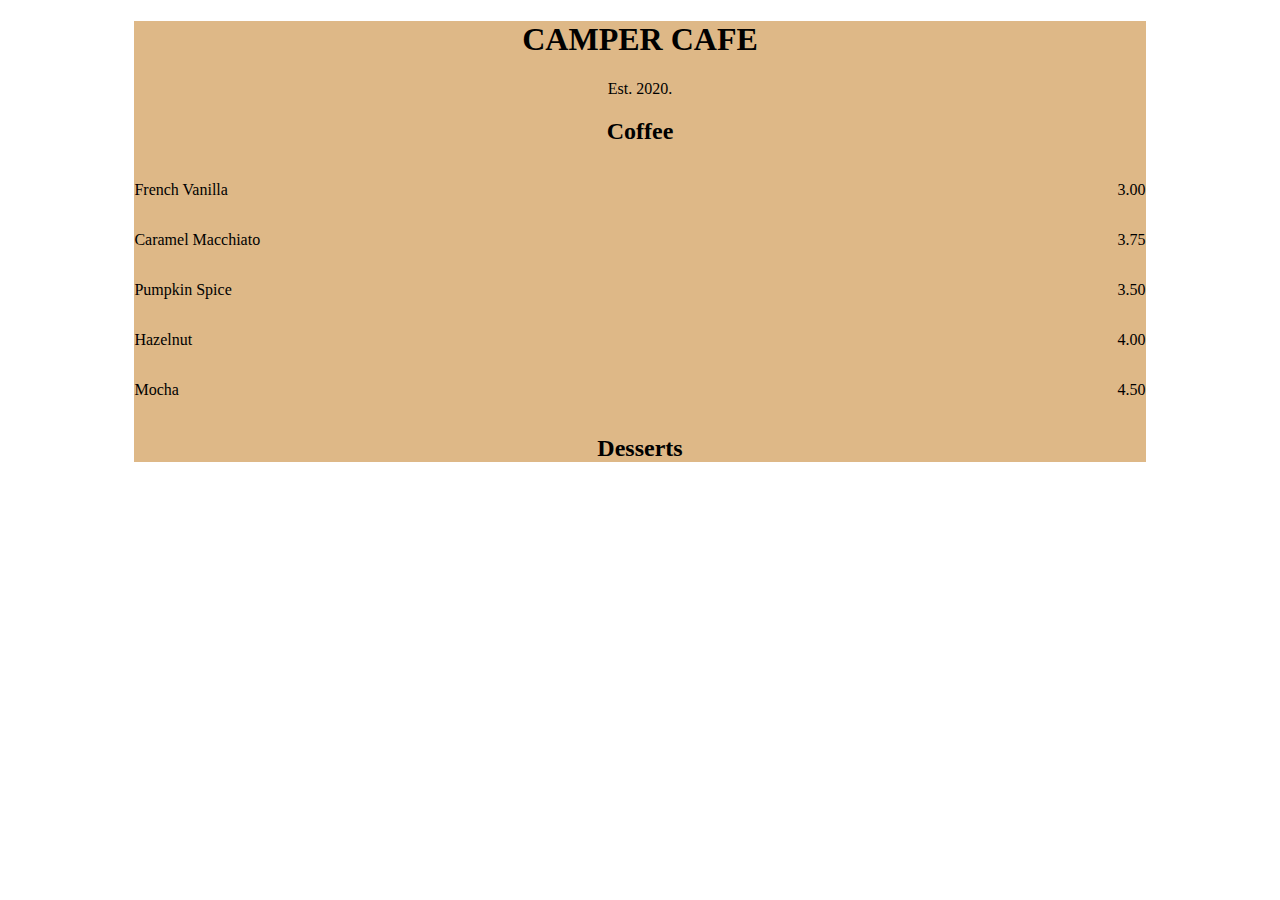
==== cafe.html @ a3ff830a "Step 46-47" ====
<!DOCTYPE html>
<html lang="en">

<head>
  <meta charset="UTF-8">
  <meta name="viewport" content="width=device-width, initial-scale=1.0">
  <title>Cafe Menu</title>
  <link rel="stylesheet" href="cafe.css">
</head>

<body>
  <div class="menu">
    <main>
      <h1>CAMPER CAFE</h1>
      <p>Est. 2020.</p>
      <section>
        <h2>Coffee</h2>
        <article class="item">
          <p class="flavor">French Vanilla</p><p class="price">3.00</p>
        </article>
        <article class="item">
          <p class="flavor">Caramel Macchiato</p><p class="price">3.75</p>
        </article>
        <article class="item">
          <p class="flavor">Pumpkin Spice</p><p class="price">3.50</p>
        </article>
        <article class="item">
          <p class="flavor">Hazelnut</p><p class="price">4.00</p>
        </article>
        <article class="item">
          <p class="flavor">Mocha</p><p class="price">4.50</p>
        </article>
      </section>
      <section>
        <h2>Desserts</h2>
      </section>
    </main>
  </div>
</body>

</html>
---- cafe.css ----
body {
  background-image: url(https://cdn.freecodecamp.org/curriculum/css-cafe/beans.jpg);
}

.menu {
  width: 80%;
  background-color: burlywood;
  margin-left: auto;
  margin-right: auto;
}

h1,
h2,
p {
  text-align: center;
}

.flavor {
  text-align: left;
  width: 75%;
}

.price {
  text-align: right;
  width: 25%;
}

.item p {
  display: inline-block;
}
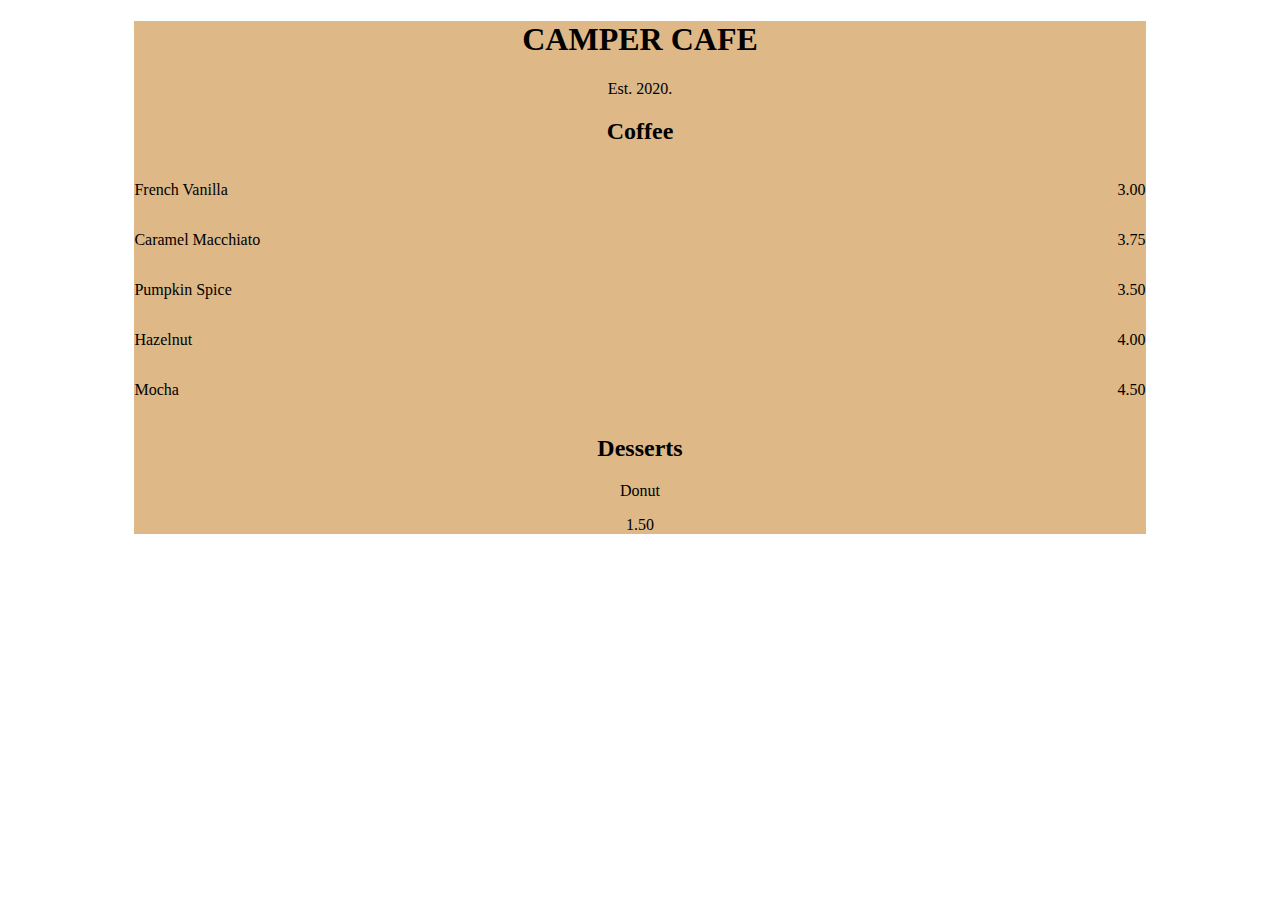
==== commit d51c1d10: "Step 49" ====
--- a/cafe.html
+++ b/cafe.html
@@ -33,6 +33,9 @@
       </section>
       <section>
         <h2>Desserts</h2>
+        <article class="item"></article>
+        <p>Donut</p>
+        <p>1.50</p>
       </section>
     </main>
   </div>
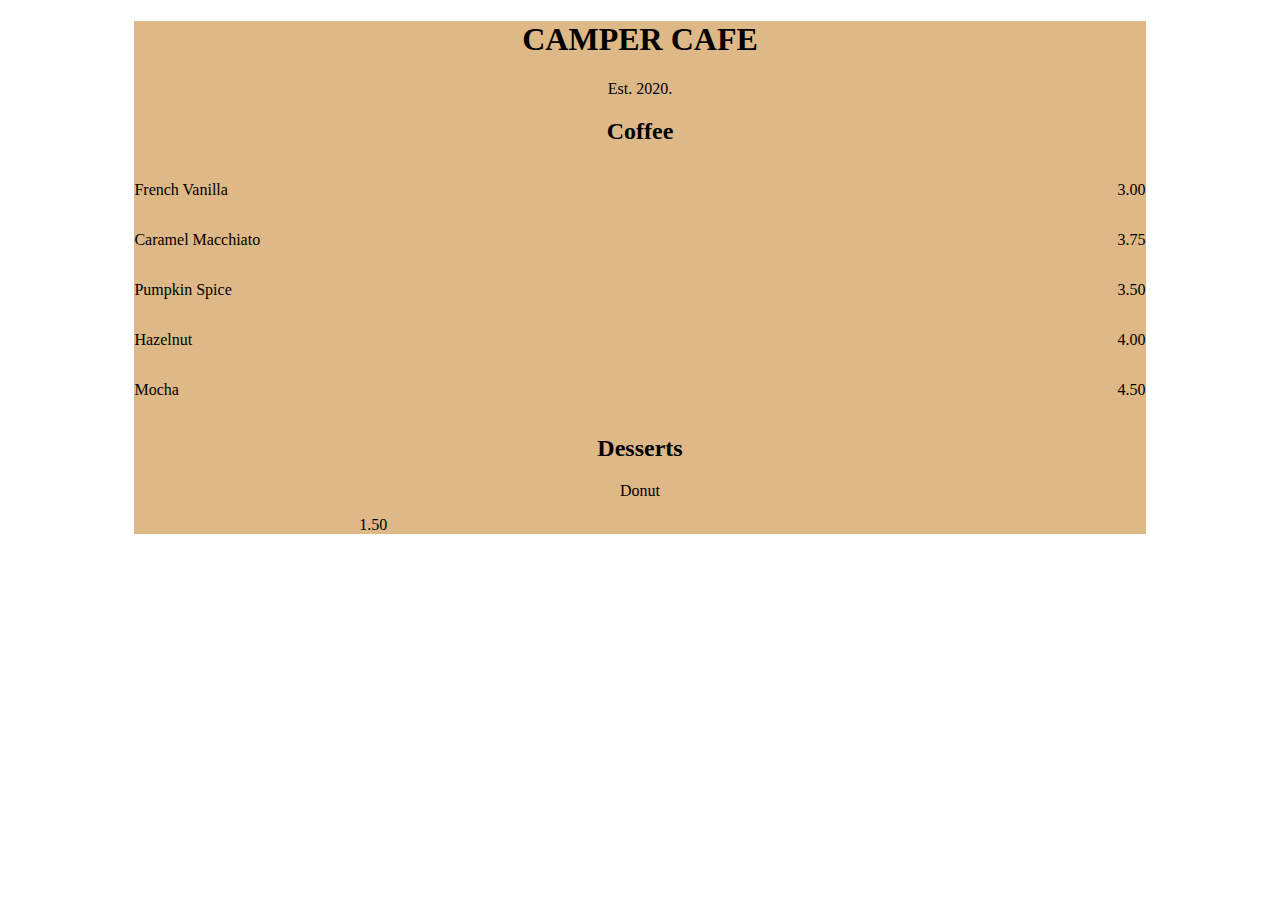
==== commit f24e4811: "Step 50" ====
--- a/cafe.html
+++ b/cafe.html
@@ -34,8 +34,7 @@
       <section>
         <h2>Desserts</h2>
         <article class="item"></article>
-        <p>Donut</p>
-        <p>1.50</p>
+        <p class="dessert">Donut</p><p class="price">1.50</p>
       </section>
     </main>
   </div>
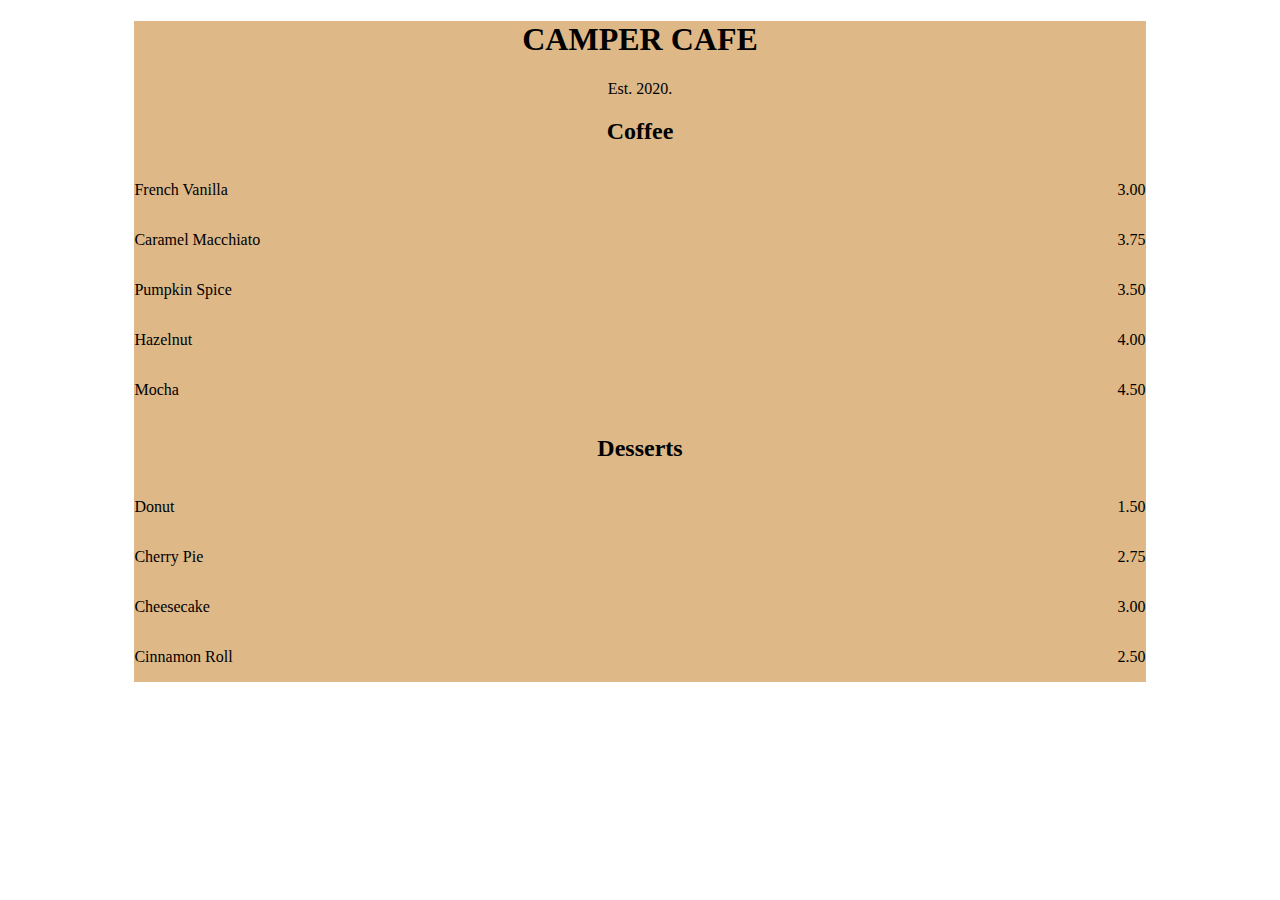
==== commit fdadb113: "Step 52" ====
--- a/cafe.html
+++ b/cafe.html
@@ -33,8 +33,18 @@
       </section>
       <section>
         <h2>Desserts</h2>
-        <article class="item"></article>
-        <p class="dessert">Donut</p><p class="price">1.50</p>
+        <article class="item">
+          <p class="dessert">Donut</p><p class="price">1.50</p>
+        </article>
+        <article class="item">
+          <p class="dessert">Cherry Pie</p><p class="price">2.75</p>
+        </article>
+        <article class="item">
+          <p class="dessert">Cheesecake </p><p class="price">3.00</p>
+        </article>
+        <article class="item">
+          <p class="dessert">Cinnamon Roll</p><p class="price">2.50</p>
+        </article>
       </section>
     </main>
   </div>
--- a/cafe.css
+++ b/cafe.css
@@ -15,7 +15,7 @@
   text-align: center;
 }
 
-.flavor {
+.flavor, .dessert  {
   text-align: left;
   width: 75%;
 }
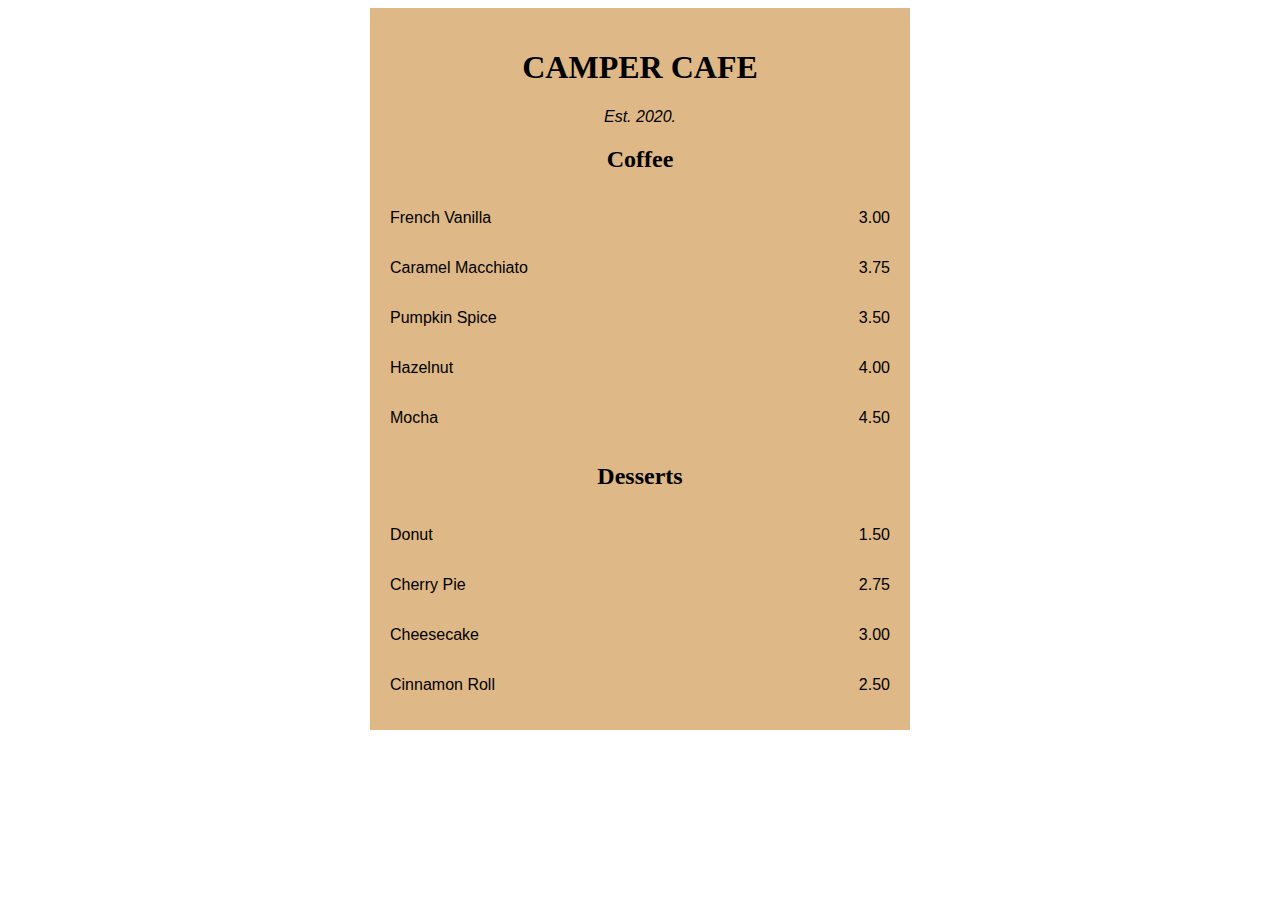
==== commit a6d8a315: "Step 59-60" ====
--- a/cafe.html
+++ b/cafe.html
@@ -12,7 +12,7 @@
   <div class="menu">
     <main>
       <h1>CAMPER CAFE</h1>
-      <p>Est. 2020.</p>
+      <p class="established" >Est. 2020.</p>
       <section>
         <h2>Coffee</h2>
         <article class="item">
--- a/cafe.css
+++ b/cafe.css
@@ -1,12 +1,22 @@
 body {
   background-image: url(https://cdn.freecodecamp.org/curriculum/css-cafe/beans.jpg);
+  font-family: sans-serif;
 }
 
 .menu {
-  width: 80%;
+  max-width: 500px;
   background-color: burlywood;
   margin-left: auto;
   margin-right: auto;
+  padding: 20px;
+}
+
+.established {
+  font-style: italic;
+}
+
+h1, h2 {
+  font-family: Impact, serif; 
 }
 
 h1,
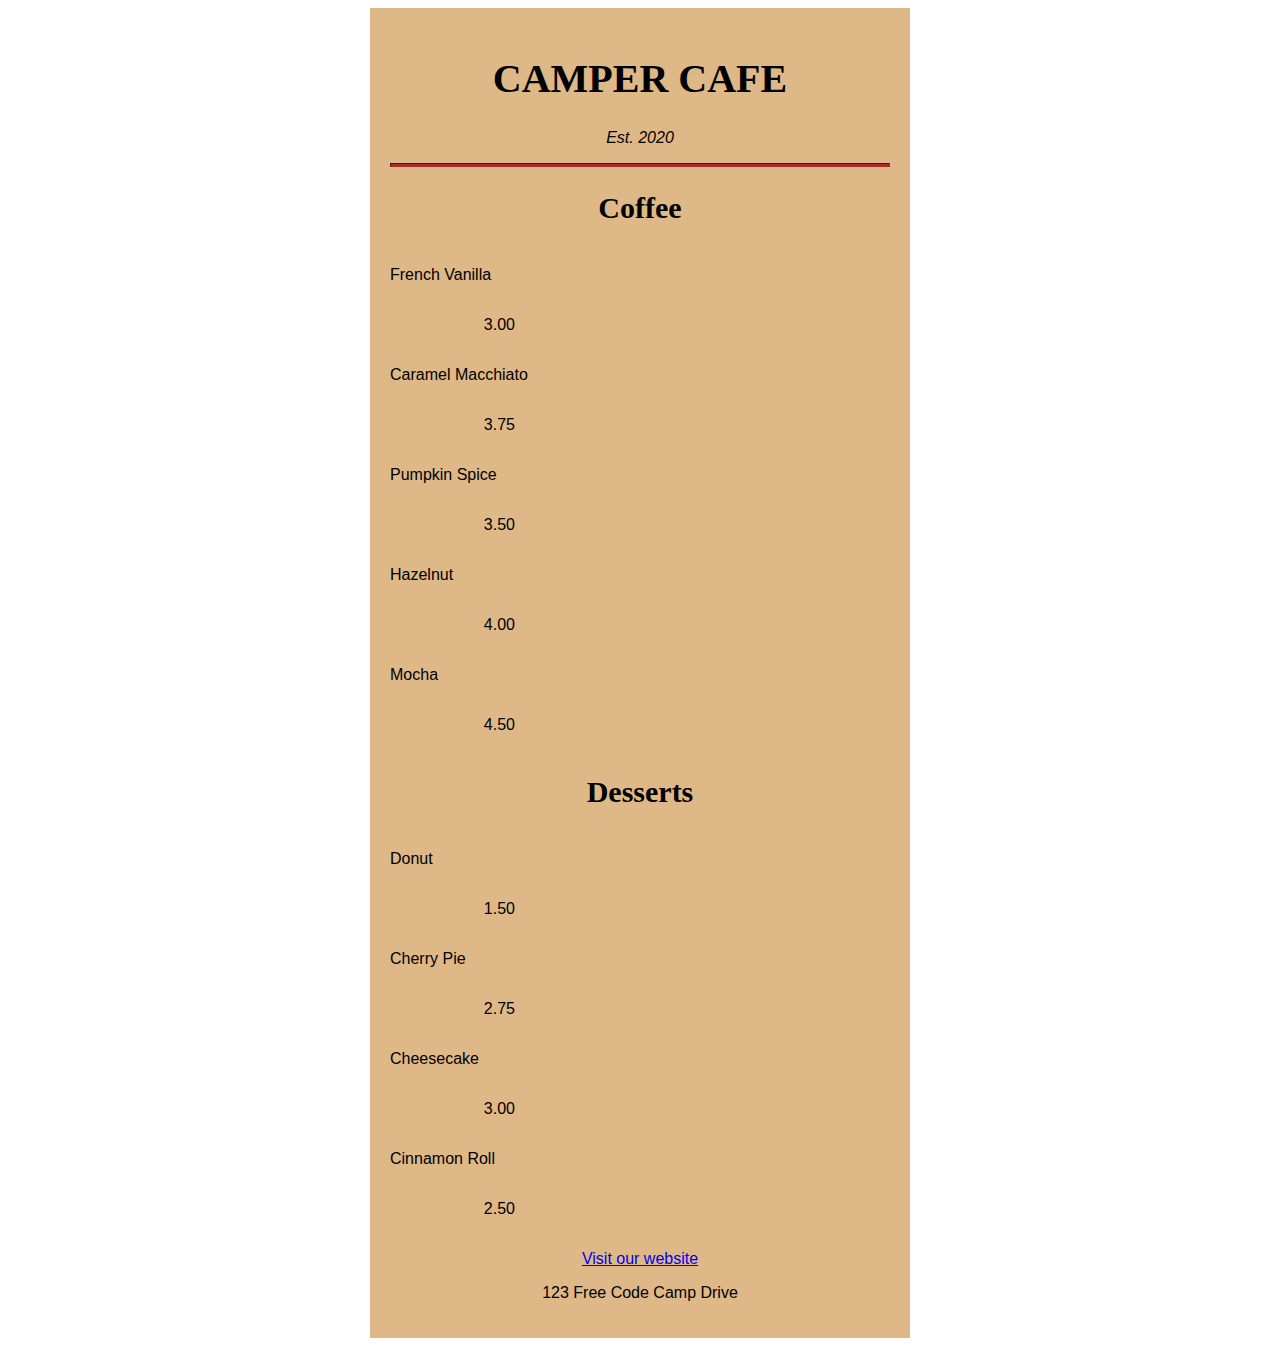
==== commit 5d25578e: "Step 70" ====
--- a/cafe.html
+++ b/cafe.html
@@ -12,41 +12,55 @@
   <div class="menu">
     <main>
       <h1>CAMPER CAFE</h1>
-      <p class="established" >Est. 2020.</p>
+      <p class="established">Est. 2020</p>
+      <hr>
       <section>
         <h2>Coffee</h2>
         <article class="item">
-          <p class="flavor">French Vanilla</p><p class="price">3.00</p>
+          <p class="flavor">French Vanilla</p>
+          <p class="price">3.00</p>
         </article>
         <article class="item">
-          <p class="flavor">Caramel Macchiato</p><p class="price">3.75</p>
+          <p class="flavor">Caramel Macchiato</p>
+          <p class="price">3.75</p>
         </article>
         <article class="item">
-          <p class="flavor">Pumpkin Spice</p><p class="price">3.50</p>
+          <p class="flavor">Pumpkin Spice</p>
+          <p class="price">3.50</p>
         </article>
         <article class="item">
-          <p class="flavor">Hazelnut</p><p class="price">4.00</p>
+          <p class="flavor">Hazelnut</p>
+          <p class="price">4.00</p>
         </article>
         <article class="item">
-          <p class="flavor">Mocha</p><p class="price">4.50</p>
+          <p class="flavor">Mocha</p>
+          <p class="price">4.50</p>
         </article>
       </section>
       <section>
         <h2>Desserts</h2>
         <article class="item">
-          <p class="dessert">Donut</p><p class="price">1.50</p>
+          <p class="dessert">Donut</p>
+          <p class="price">1.50</p>
         </article>
         <article class="item">
-          <p class="dessert">Cherry Pie</p><p class="price">2.75</p>
+          <p class="dessert">Cherry Pie</p>
+          <p class="price">2.75</p>
         </article>
         <article class="item">
-          <p class="dessert">Cheesecake </p><p class="price">3.00</p>
+          <p class="dessert">Cheesecake </p>
+          <p class="price">3.00</p>
         </article>
         <article class="item">
-          <p class="dessert">Cinnamon Roll</p><p class="price">2.50</p>
+          <p class="dessert">Cinnamon Roll</p>
+          <p class="price">2.50</p>
         </article>
       </section>
     </main>
+    <footer>
+      <p><a href="https://www.freecodecamp.org">Visit our website</a></p>
+      <p>123 Free Code Camp Drive</p>
+    </footer>
   </div>
 </body>
 
--- a/cafe.css
+++ b/cafe.css
@@ -13,6 +13,20 @@
 
 .established {
   font-style: italic;
+}
+
+hr {
+  height: 2px;
+  background-color: brown ;
+  border-color: brown;
+}
+
+h1 {
+  font-size: 40px;
+}
+
+h2 {
+  font-size: 30px;
 }
 
 h1, h2 {
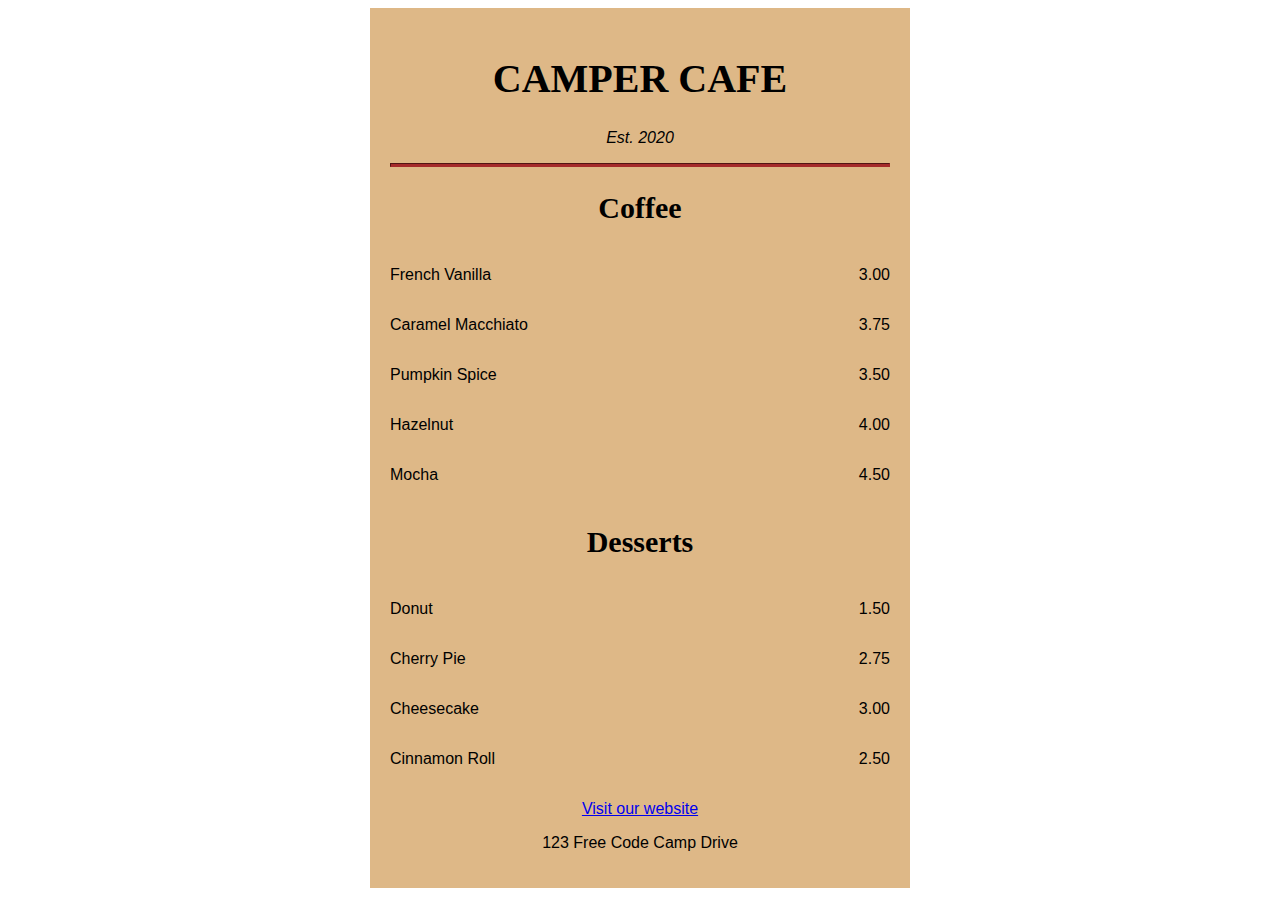
==== commit ca5c654a: "refactor  code" ====
--- a/cafe.html
+++ b/cafe.html
@@ -17,48 +17,39 @@
       <section>
         <h2>Coffee</h2>
         <article class="item">
-          <p class="flavor">French Vanilla</p>
-          <p class="price">3.00</p>
+          <p class="flavor">French Vanilla</p><p class="price">3.00</p>
         </article>
         <article class="item">
-          <p class="flavor">Caramel Macchiato</p>
-          <p class="price">3.75</p>
+          <p class="flavor">Caramel Macchiato</p><p class="price">3.75</p>
         </article>
         <article class="item">
-          <p class="flavor">Pumpkin Spice</p>
-          <p class="price">3.50</p>
+          <p class="flavor">Pumpkin Spice</p><p class="price">3.50</p>
         </article>
         <article class="item">
-          <p class="flavor">Hazelnut</p>
-          <p class="price">4.00</p>
+          <p class="flavor">Hazelnut</p><p class="price">4.00</p>
         </article>
         <article class="item">
-          <p class="flavor">Mocha</p>
-          <p class="price">4.50</p>
+          <p class="flavor">Mocha</p><p class="price">4.50</p>
         </article>
       </section>
       <section>
         <h2>Desserts</h2>
         <article class="item">
-          <p class="dessert">Donut</p>
-          <p class="price">1.50</p>
+          <p class="dessert">Donut</p><p class="price">1.50</p>
         </article>
         <article class="item">
-          <p class="dessert">Cherry Pie</p>
-          <p class="price">2.75</p>
+          <p class="dessert">Cherry Pie</p><p class="price">2.75</p>
         </article>
         <article class="item">
-          <p class="dessert">Cheesecake </p>
-          <p class="price">3.00</p>
+          <p class="dessert">Cheesecake </p><p class="price">3.00</p>
         </article>
         <article class="item">
-          <p class="dessert">Cinnamon Roll</p>
-          <p class="price">2.50</p>
+          <p class="dessert">Cinnamon Roll</p><p class="price">2.50</p>
         </article>
       </section>
     </main>
     <footer>
-      <p><a href="https://www.freecodecamp.org">Visit our website</a></p>
+      <p><a href="https://www.freecodecamp.org" target="_blank">Visit our website</a></p>
       <p>123 Free Code Camp Drive</p>
     </footer>
   </div>
--- a/cafe.css
+++ b/cafe.css
@@ -1,24 +1,6 @@
 body {
   background-image: url(https://cdn.freecodecamp.org/curriculum/css-cafe/beans.jpg);
   font-family: sans-serif;
-}
-
-.menu {
-  max-width: 500px;
-  background-color: burlywood;
-  margin-left: auto;
-  margin-right: auto;
-  padding: 20px;
-}
-
-.established {
-  font-style: italic;
-}
-
-hr {
-  height: 2px;
-  background-color: brown ;
-  border-color: brown;
 }
 
 h1 {
@@ -29,26 +11,43 @@
   font-size: 30px;
 }
 
-h1, h2 {
-  font-family: Impact, serif; 
+.established {
+  font-style: italic;
 }
 
-h1,
-h2,
-p {
+h1, h2, p {
   text-align: center;
 }
 
-.flavor, .dessert  {
+.menu {
+  width: 80%;
+  background-color: burlywood;
+  margin-left: auto;
+  margin-right: auto;
+  padding: 20px;
+  max-width: 500px;
+}
+
+hr {
+  height: 2px;
+  background-color: brown;
+  border-color: brown;
+}
+
+h1, h2 {
+  font-family: Impact, serif;
+}
+
+.item p {
+  display: inline-block;
+}
+
+.flavor, .dessert {
   text-align: left;
   width: 75%;
 }
 
 .price {
   text-align: right;
-  width: 25%;
-}
-
-.item p {
-  display: inline-block;
-}
+  width: 25%
+}